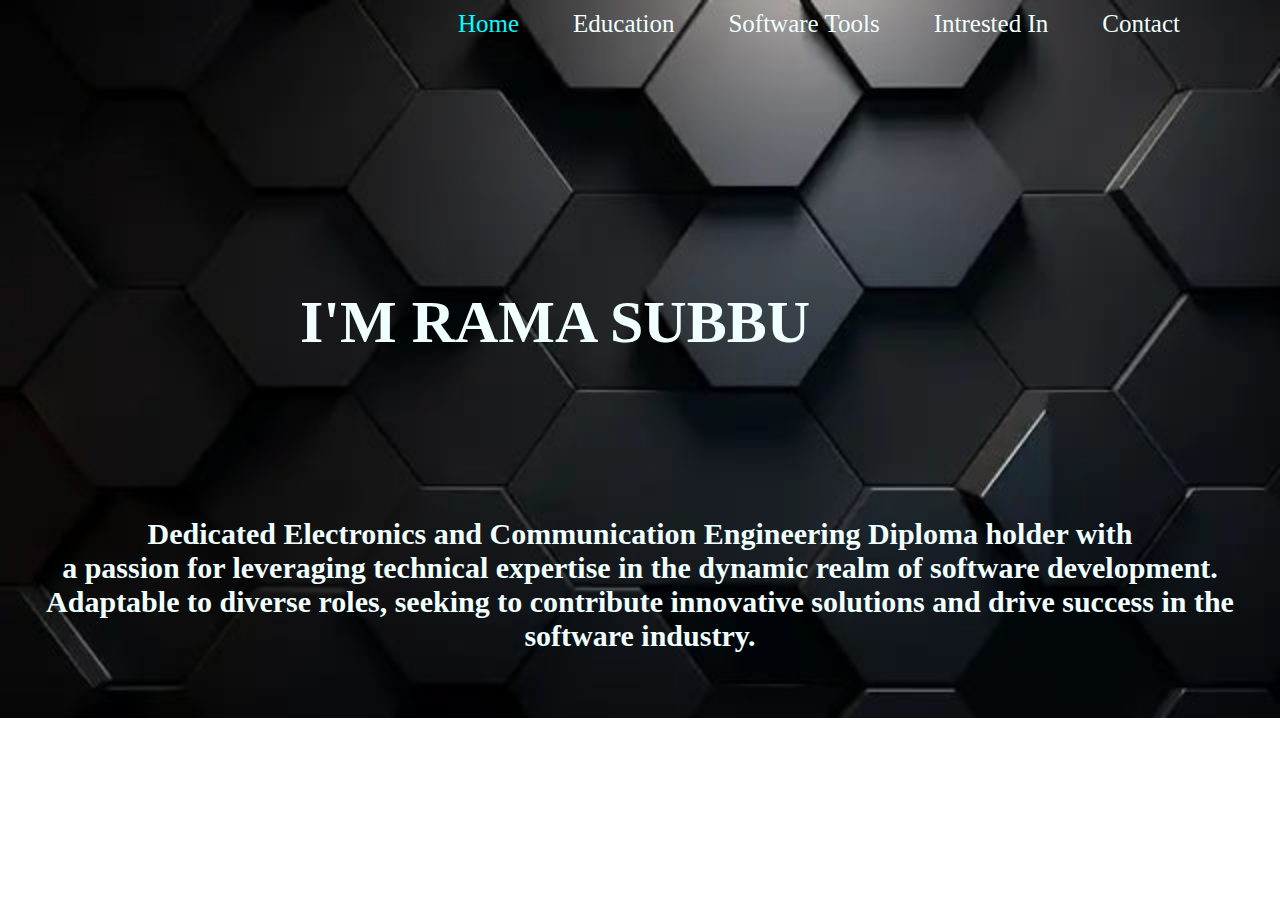
==== index.html @ ee21dbc6 "intial commit" ====
<!DOCTYPE html>
<html lang="en">

<head>
    <meta charset="UTF-8">
    <meta name="viewport" content="width=device-width, initial-scale=1.0">
    <title>My_portfolio</title>
    <link rel="stylesheet" href="./css/style.css">

</head>

<body class="homepagebg">

    <header >
        <nav class="navigation">
        <a class="color" href="index.html" >Home</a>
        <a href="./pages/education.html">Education</a>
        <a href="./pages/software_tools.html">Software Tools</a>
        <a href="./pages/intrested_in.html">Intrested In</a>
        <a href="./pages/contact.html">Contact</a>
    </nav>
       
    </header>
    <main >
        <h1>
            I'M RAMA SUBBU
        </h1>
        <p>
            Dedicated Electronics and Communication Engineering Diploma holder with  <br> a passion for leveraging technical expertise in the dynamic realm of software development. <br> Adaptable to diverse roles, seeking to contribute innovative solutions and drive success in the software industry.

        </p>


    </main>

 

</body>

</html>

<!-- 
<main >
    <h1>
        I'M RAMA SUBBU
    </h1>
    <p>
        Dedicated Electronics and Communication Engineering Diploma holder with a passion for leveraging technical expertise in the dynamic realm of software development.<span> Adaptable to diverse roles, seeking to contribute innovative solutions and drive success in the software industry.

    </p>
</main> -->
---- css/style.css ----
*{
    margin: 0;
    padding: 0;
    overflow: hidden;
}



.homepagebg{
    background-image: url('../assets/images/image.jpg1');
     background-repeat: no-repeat;
     background-size: cover;
}

a{
    text-decoration: none;padding-right: 50px; color: azure;font-size: 25px;
}


.chukkun{
    background-image: url('../assets/images/image.jpg2');
    background-repeat: no-repeat;
    background-size: cover;
}
.navigation{
    float: right; padding-right: 50px; padding-top: 10px;
}

h1{
    color: azure;padding-top: 250px; padding-left: 300px; font-size: 60px;
}
.color{
    color: aqua;
}

p{
    color: azure; font-weight: bold;font-size:30px;text-align: center;padding-top: 160px;
    
}
ul{
    text-align: center;color: azure;padding-top: 20%; list-style: none;
}
.nav{
    float: right; padding-right: 50px; padding-top: 35px;
    
}

.myself{
  font-size:xx-large ;  
line-height: 100px;
text-align:center;
}
main{
  
}
.myself1{
    display: flex;
    flex-direction: column;
    justify-content: center;
    align-items:center;
    height: 90vh;
    width: 100vw;
    line-height: 3;
    font-size: xx-large;
}
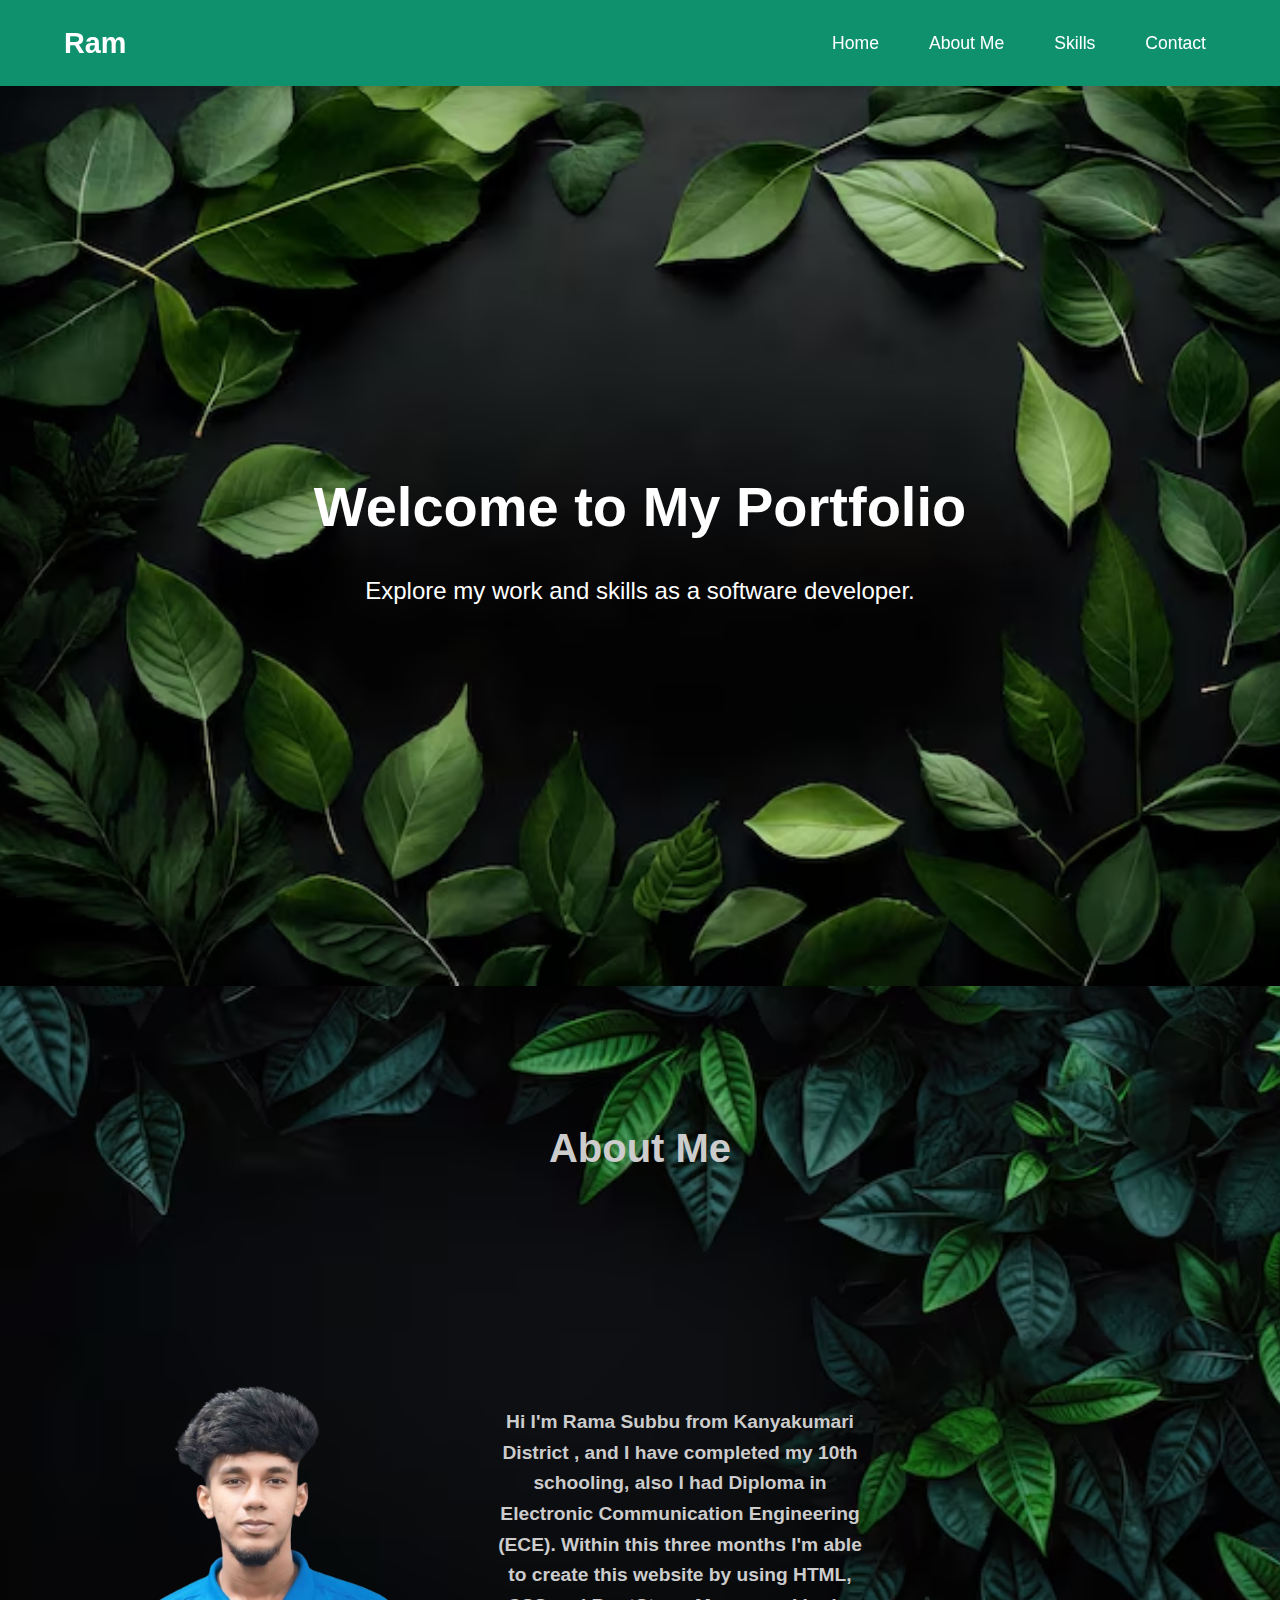
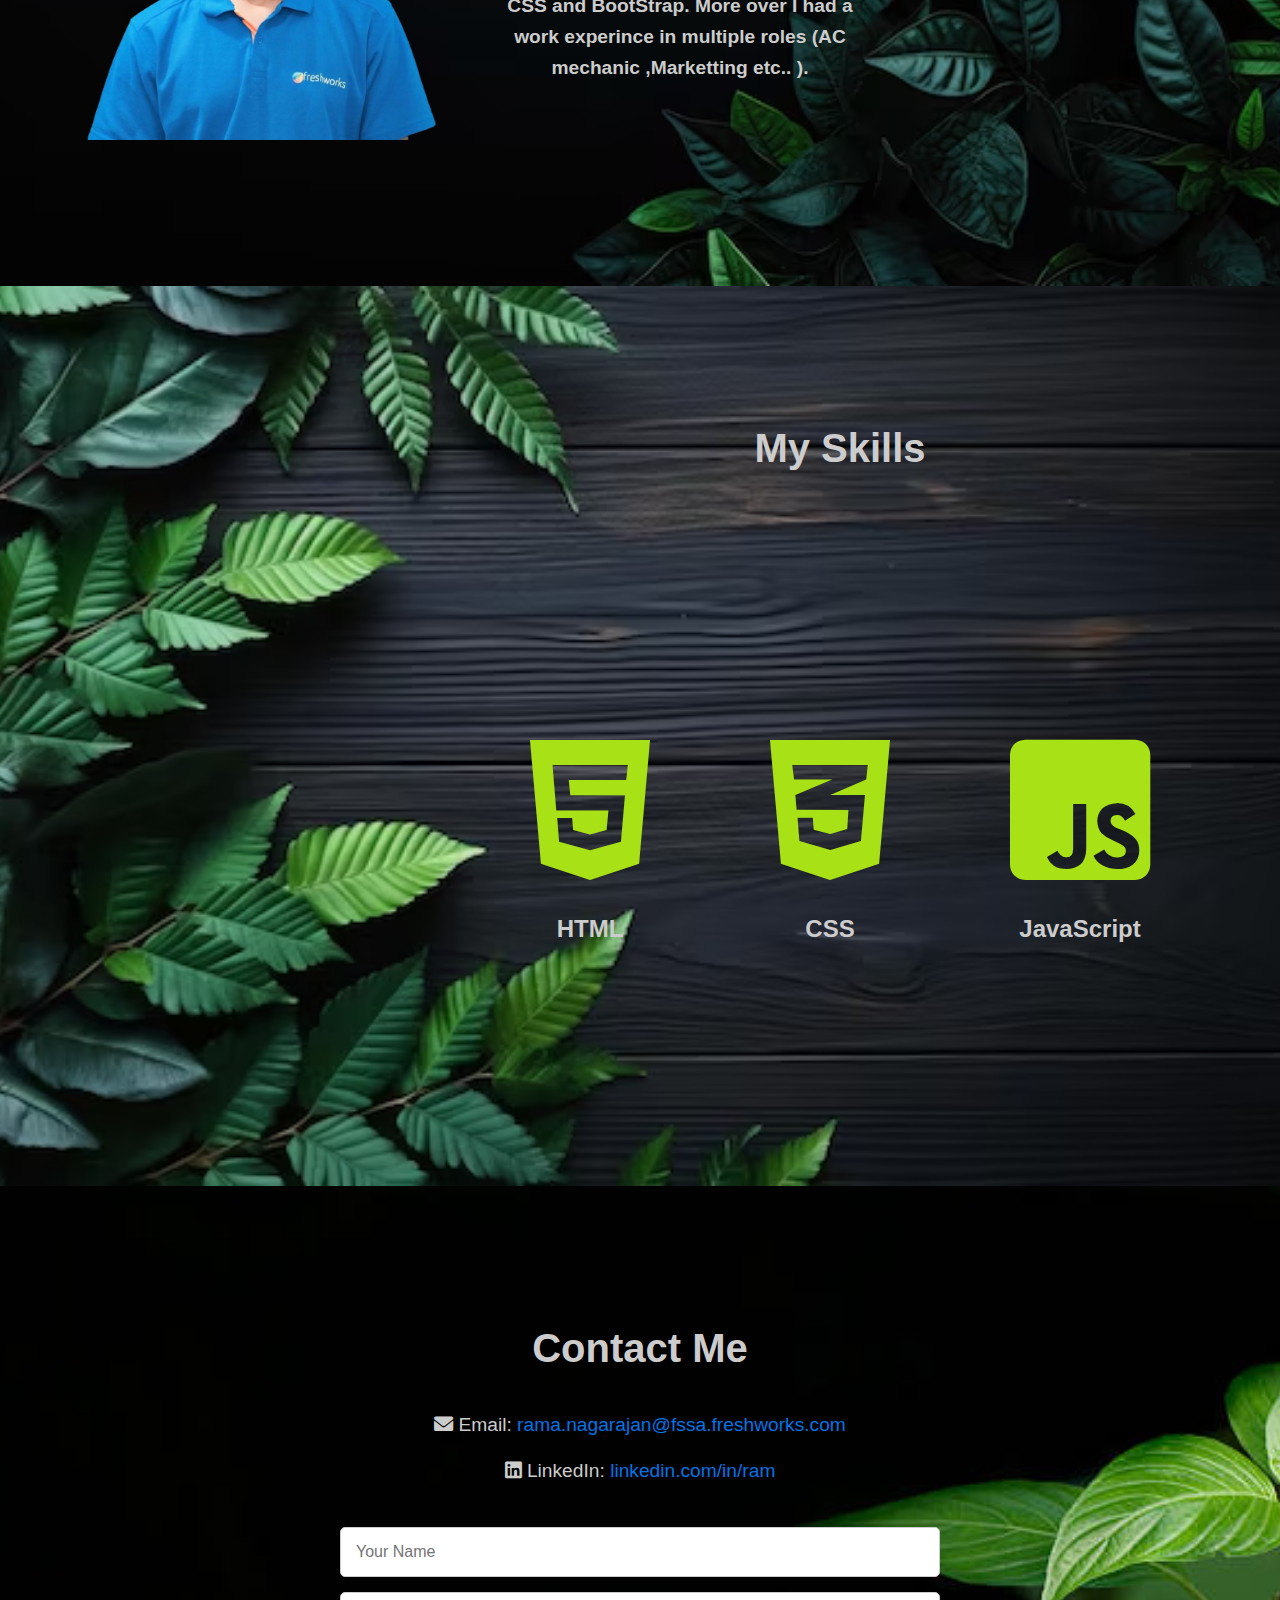
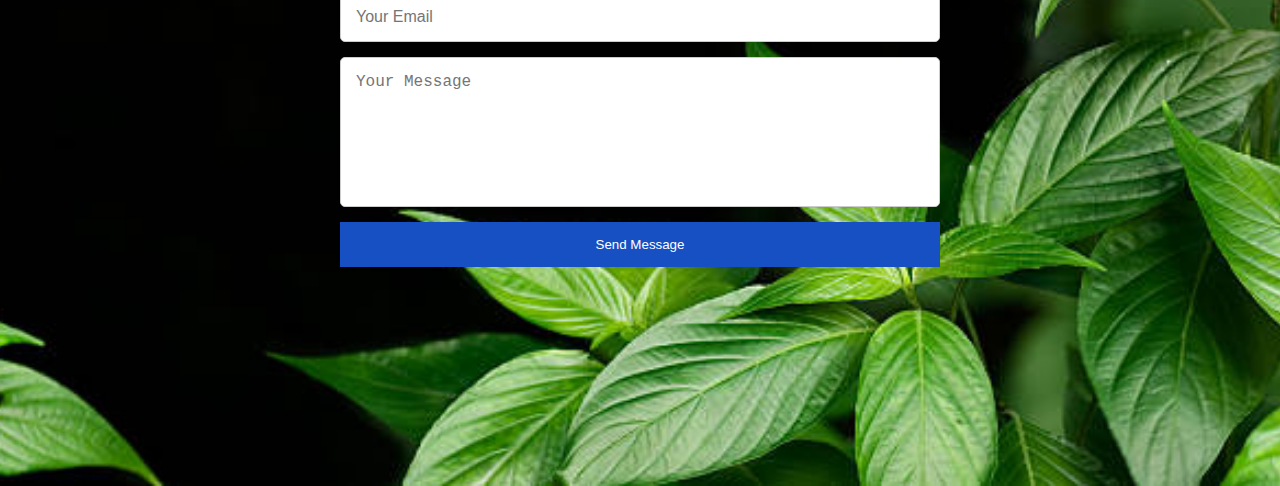
==== commit 3de16439: "version 2" ====
--- a/index.html
+++ b/index.html
@@ -1,51 +1,84 @@
 <!DOCTYPE html>
 <html lang="en">
-
 <head>
     <meta charset="UTF-8">
     <meta name="viewport" content="width=device-width, initial-scale=1.0">
-    <title>My_portfolio</title>
-    <link rel="stylesheet" href="./css/style.css">
+    <title>Ram's Portfolio</title>
+    <link rel="stylesheet" href="main.css">
+    <link rel="stylesheet" href="https://cdnjs.cloudflare.com/ajax/libs/font-awesome/6.0.0-beta3/css/all.min.css">
+</head>
+<body>
 
-</head>
+    
+    <header>
+        <div class="container">
+            <div class="logo">Ram</div>
+            <nav>
+                <ul>
+                    <li><a href="#home">Home</a></li>
+                    <li><a href="#about">About Me</a></li>
+                    <li><a href="#skills">Skills</a></li>
+                    <li><a href="#contact">Contact</a></li>
+                </ul>
+            </nav>
+        </div>
+    </header>
 
-<body class="homepagebg">
+    <section id="home">
+        <div class="home-content">
+            <h1>Welcome to My Portfolio</h1>
+            <p>Explore my work and skills as a software developer.</p>
+        </div>
+    </section>
 
-    <header >
-        <nav class="navigation">
-        <a class="color" href="index.html" >Home</a>
-        <a href="./pages/education.html">Education</a>
-        <a href="./pages/software_tools.html">Software Tools</a>
-        <a href="./pages/intrested_in.html">Intrested In</a>
-        <a href="./pages/contact.html">Contact</a>
-    </nav>
-       
-    </header>
-    <main >
-        <h1>
-            I'M RAMA SUBBU
-        </h1>
-        <p>
-            Dedicated Electronics and Communication Engineering Diploma holder with  <br> a passion for leveraging technical expertise in the dynamic realm of software development. <br> Adaptable to diverse roles, seeking to contribute innovative solutions and drive success in the software industry.
+   
+    <section id="about">
+        <div class="container">
+            <h2>About Me</h2>
+            <div class="about-content">
+                    <img src="./assets/images/img-1.png" alt="Profile Image">
+                    <p>Hi I'm Rama Subbu from Kanyakumari District , and I have completed my 10th schooling, also I had Diploma in Electronic Communication Engineering (ECE). Within this three months I'm able to create this website by using HTML, CSS and BootStrap. More over I had a work experince in multiple roles (AC mechanic ,Marketting etc.. ).</p>
+            </div>
+        </div>
+    </section>
 
-        </p>
+   
+    <section id="skills">
+        <div class="container">
+            <h2>My Skills</h2>
+            <div class="skills-grid">
+                <div class="skill-item">
+                    <a href="./project.html"><i class="fab fa-html5"></i></a>
+                    <h3>HTML</h3>
+                </div>
+                <div class="skill-item">
+                    <i class="fab fa-css3-alt"></i>
+                    <h3>CSS</h3>
+                </div>
+                <div class="skill-item">
+                    <i class="fab fa-js-square"></i>
+                    <h3>JavaScript</h3>
+                </div>
+            </div>
+        </div>
+    </section>
 
-
-    </main>
-
- 
+    
+    <section id="contact">
+        <div class="container">
+            <h2>Contact Me</h2>
+            <div class="contact-info">
+                <p><i class="fas fa-envelope"></i> Email: <a href="mailto:rama.nagarajan@fssa.freshworks.com">rama.nagarajan@fssa.freshworks.com</a></p>
+                <p><i class="fab fa-linkedin"></i> LinkedIn: <a href="https://www.linkedin.com/in/rama-subbu-0a47892b8">linkedin.com/in/ram</a></p>
+            </div>
+            <form>
+                <input type="text" placeholder="Your Name" required>
+                <input type="email" placeholder="Your Email" required>
+                <textarea placeholder="Your Message" required></textarea>
+                <button type="submit">Send Message</button>
+            </form>
+        </div>
+    </section>
 
 </body>
-
 </html>
-
-<!-- 
-<main >
-    <h1>
-        I'M RAMA SUBBU
-    </h1>
-    <p>
-        Dedicated Electronics and Communication Engineering Diploma holder with a passion for leveraging technical expertise in the dynamic realm of software development.<span> Adaptable to diverse roles, seeking to contribute innovative solutions and drive success in the software industry.
-
-    </p>
-</main> -->--- a/main.css
+++ b/main.css
@@ -0,0 +1,278 @@
+
+* {
+    margin: 0;
+    padding: 0;
+    box-sizing: border-box;
+    scroll-behavior: smooth;
+    
+    
+}
+
+body {
+    font-family: 'Poppins', sans-serif;
+    background-color: #f0f4f8;
+    color: #333;
+    line-height: 1.6;
+
+}
+
+.container {
+    width: 90%;
+    max-width: 1200px;
+    margin: 0 auto;
+   
+}
+
+header {
+    background-color:#0f916e;
+    color: white;
+    padding: 20px 0;
+    position: sticky;
+    top: 0;
+    z-index: 100;
+    box-shadow: 0 4px 10px rgba(0, 0, 0, 0.1);
+}
+
+header .container {
+    display: flex;
+    justify-content: space-between;
+    align-items: center;
+}
+
+.logo {
+    font-size: 1.8rem;
+    font-weight: bold;
+}
+
+nav ul {
+    list-style: none;
+    display: flex;
+    gap: 30px;
+    
+}
+
+nav a {
+    color: white;
+    text-decoration: none;
+    font-size: 1.1rem;
+    padding: 10px;
+    transition: color 0.3s ease;
+    
+}
+
+nav a:hover {
+    color: #ece954;
+}
+
+
+#home {
+    background-image: url(./assets/images/img-2.avif);
+    background-size: cover;
+    background-position: center;
+    height: 100vh;
+    display: flex;
+    align-items: center;
+    justify-content: center;
+    text-align: center;
+}
+
+#home .home-content {
+    color: white;
+    animation: fadeIn 2s ease-in-out;
+    
+}
+
+#home h1 {
+    font-size: 3.5rem;
+}
+
+#home p {
+    font-size: 1.5rem;
+    margin-top: 20px;
+}
+
+
+#about {
+    padding: 80px 0;
+    background-image: url(./assets/images/img-5.avif);
+    background-size: cover;
+    background-position: center;
+    text-align: center;
+    height: 100vh;
+
+}
+
+#about h2 {
+    color: #ccc;
+    margin-top: 50px;
+    font-size: 2.5rem;
+}
+
+.about-content {
+    display: flex;
+    justify-content: space-between;
+    justify-content: center;
+    gap: 40px;
+    align-items: center;
+    margin-top: 170px;
+    animation: slideIn 1s ease-in-out;
+}
+
+.about-content img {
+    width: 390px;
+    border-radius: 10px;
+   
+
+}
+
+.about-content  p {
+    color: #ccc;
+    font-size: 1.2rem;
+    font-weight: bolder;
+    margin-right:350px ;
+}
+
+
+#skills {
+    padding: 80px 0;
+    background-image: url(./assets/images/img-4.avif);
+    background-size: cover;
+    background-position: center;
+    text-align: center;
+    height: 100vh;
+}
+
+#skills h2 {
+    color: #ccc;
+    font-size: 2.5rem;
+    margin-bottom: 50px;
+    margin-top:50PX ;
+    margin-left: 400px;
+}
+
+.skills-grid {
+    display: flex;
+    gap: 120px;
+    justify-content: center;
+    margin-left: 400px;
+    margin-bottom: 500px;
+    
+}
+
+.skill-item {
+    text-align: center;
+    animation: zoomIn 1s ease-in-out;
+    margin-top: 200px;
+}
+
+.skill-item i {
+    font-size: 10rem;
+    color:#a8e115;
+    transition: transform 0.3s ease;
+}
+
+.skill-item h3 {
+    color: #ccc;
+    font-size: 1.5rem;
+    margin-top: 20px;
+    
+}
+
+.skill-item:hover i {
+    transform: scale(1.2);
+}
+
+
+#contact {
+    padding: 80px 0;
+    background-image: url(./assets/images/img-3.jpg);
+    background-size: cover;
+    background-position: center;
+    text-align: center;
+    height: 100vh;
+}
+
+#contact h2 {
+    margin-top: 50px;
+    color: #ccc;
+    font-size: 2.5rem;
+    margin-bottom: 30px;
+}
+
+.contact-info p {
+    color: #ccc;
+    font-size: 1.2rem;
+    margin: 15px 0;
+}
+
+.contact-info a {
+    color: #0073e6;
+    text-decoration: none;
+}
+
+form {
+    display: flex;
+    flex-direction: column;
+    gap: 15px;
+    max-width: 600px;
+    margin: 40px auto;
+}
+
+input, textarea {
+    padding: 15px;
+    border-radius: 5px;
+    border: 1px solid #ccc;
+    font-size: 1rem;
+}
+
+textarea {
+    height: 150px;
+    resize: none;
+}
+
+button {
+    padding: 15px;
+    background-color: #1750c2;
+    color: white;
+    border: none;
+    cursor: pointer;
+    transition: background-color 0.3s ease;
+}
+
+button:hover {
+    background-color: #00aaff;
+}
+
+footer {
+    background-color: #002b6b;
+    color: white;
+    padding: 20px;
+    text-align: center;
+}
+
+
+@keyframes fadeIn {
+    from {
+        opacity: 0;
+    }
+    to {
+        opacity: 1;
+    }
+}
+
+@keyframes slideIn {
+    from {
+        transform: translateX(-50px);
+        opacity: 0;
+    }
+    to {
+        transform: translateX(0);
+        opacity: 1;
+    }
+}
+
+@keyframes zoomIn {
+    from {
+        transform: scale(0.8)
+    }
+}